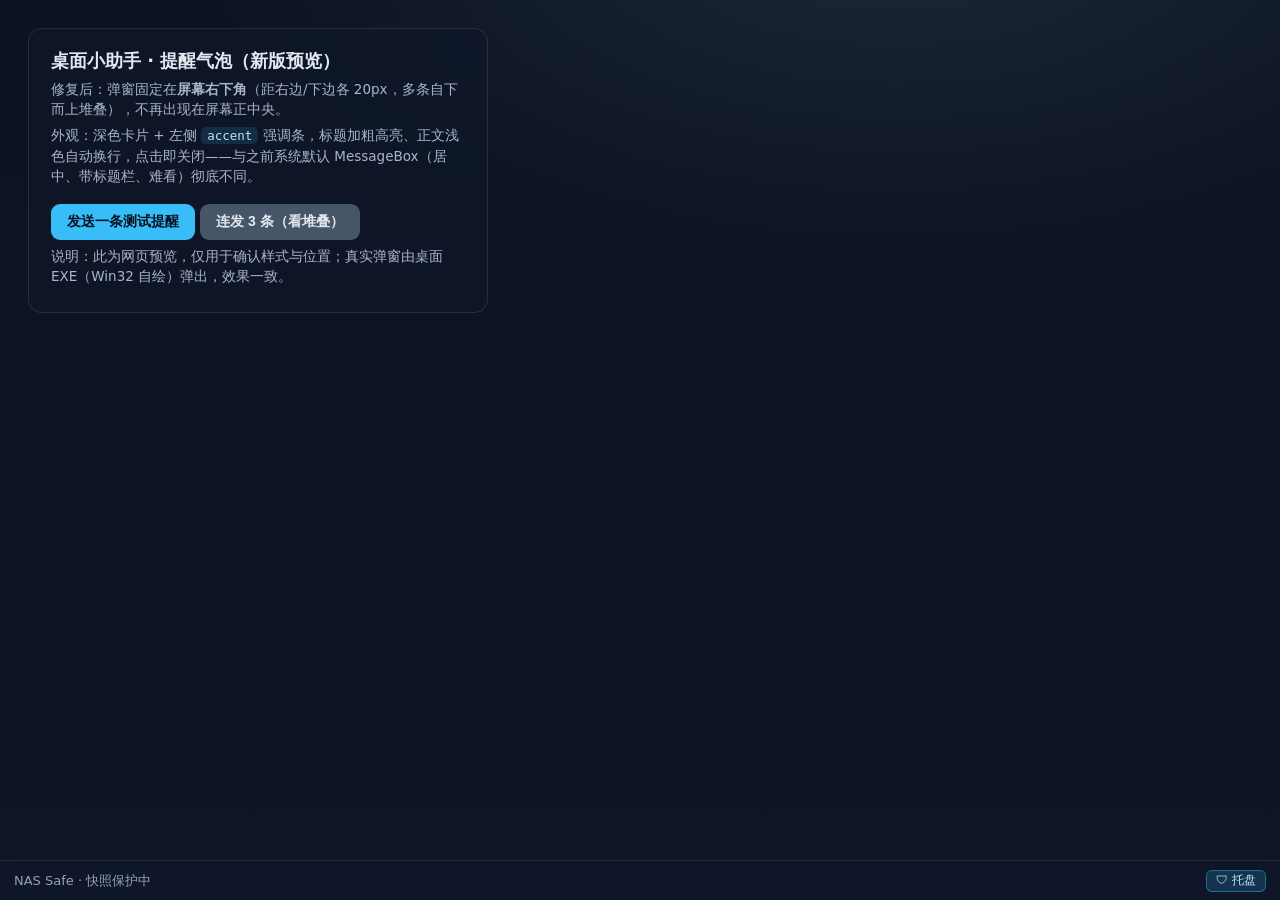
==== docs/toast_preview.html @ d4a78cbf "fix(agent): 提醒气泡改右下角+美化，已安装不再弹下载页 (bump 1.0.6.8) - ToastManager 重写：弃用 GDI 自绘，改用窗口类背景刷+子 STATIC 控件，  " ====
<!DOCTYPE html>
<html lang="zh-CN">
<head>
<meta charset="UTF-8" />
<meta name="viewport" content="width=device-width, initial-scale=1.0" />
<title>桌面小助手 · 提醒气泡预览</title>
<style>
  :root {
    --card: #0f172a;       /* 卡片底色（与原生弹窗 hbrBackground 一致） */
    --accent: #38bdf8;     /* 强调条 / 标题色 */
    --fg: #e2e8f0;         /* 正文浅色 */
    --muted: #94a3b8;
  }
  * { box-sizing: border-box; }
  html, body { height: 100%; margin: 0; }
  body {
    font-family: "Microsoft YaHei UI", "PingFang SC", "Segoe UI", system-ui, sans-serif;
    background:
      radial-gradient(1200px 600px at 70% -10%, #1e293b 0%, transparent 60%),
      linear-gradient(180deg, #0b1220 0%, #0e1626 100%);
    color: #cbd5e1;
    overflow: hidden;
  }
  .fake-taskbar {
    position: fixed; left: 0; right: 0; bottom: 0; height: 40px;
    background: rgba(15,23,42,.85); border-top: 1px solid rgba(148,163,184,.15);
    display: flex; align-items: center; gap: 10px; padding: 0 14px;
    color: #94a3b8; font-size: 13px; backdrop-filter: blur(6px);
  }
  .fake-taskbar .tray {
    margin-left: auto; width: 60px; height: 22px; border-radius: 6px;
    background: rgba(56,189,248,.18); border: 1px solid rgba(56,189,248,.4);
    display: flex; align-items: center; justify-content: center; font-size: 12px; color: #bae6fd;
  }
  /* ---------- 真正的 Toast 卡片（与桌面 EXE 弹出样式一致） ---------- */
  .toast {
    position: fixed; right: 20px; width: 340px; min-height: 104px;
    background: var(--card);
    border-radius: 10px;
    box-shadow: 0 10px 30px rgba(0,0,0,.45), 0 0 0 1px rgba(148,163,184,.12);
    display: flex; overflow: hidden; cursor: pointer;
    opacity: 0; transform: translateY(12px) scale(.98);
    transition: opacity .22s ease, transform .22s ease;
    z-index: 9999;
  }
  .toast.show { opacity: 1; transform: translateY(0) scale(1); }
  .toast .bar { width: 4px; flex: 0 0 4px; background: var(--accent); }
  .toast .body { padding: 12px 16px 14px 12px; flex: 1 1 auto; }
  .toast .title {
    color: var(--accent); font-weight: 600; font-size: 15px; line-height: 24px;
    margin: 0 0 4px; letter-spacing: .2px;
  }
  .toast .text { color: var(--fg); font-size: 13.5px; line-height: 19px; margin: 0; }
  /* 多条时自下而上堆叠 */
  .toast.t1 { bottom: 20px; }
  .toast.t2 { bottom: 132px; }
  .toast.t3 { bottom: 244px; }

  .panel {
    position: fixed; top: 28px; left: 28px; max-width: 460px;
    background: rgba(15,23,42,.7); border: 1px solid rgba(148,163,184,.18);
    border-radius: 14px; padding: 20px 22px; backdrop-filter: blur(8px);
  }
  .panel h1 { font-size: 18px; margin: 0 0 6px; color: #e2e8f0; }
  .panel p { margin: 6px 0; font-size: 13.5px; line-height: 20px; color: #a9b6c9; }
  .panel code { background: rgba(56,189,248,.14); color: #bae6fd; padding: 1px 6px; border-radius: 5px; font-size: 12.5px; }
  .btn {
    margin-top: 12px; display: inline-block; cursor: pointer;
    background: var(--accent); color: #06121f; border: none; border-radius: 9px;
    padding: 9px 16px; font-size: 14px; font-weight: 600;
  }
  .btn:hover { filter: brightness(1.06); }
  .note { color: var(--muted); font-size: 12px; margin-top: 10px; }
</style>
</head>
<body>
  <div class="panel">
    <h1>桌面小助手 · 提醒气泡（新版预览）</h1>
    <p>修复后：弹窗固定在<b>屏幕右下角</b>（距右边/下边各 20px，多条自下而上堆叠），不再出现在屏幕正中央。</p>
    <p>外观：深色卡片 + 左侧 <code>accent</code> 强调条，标题加粗高亮、正文浅色自动换行，点击即关闭——与之前系统默认 MessageBox（居中、带标题栏、难看）彻底不同。</p>
    <button class="btn" id="send">发送一条测试提醒</button>
    <button class="btn" id="send3" style="background:#475569;color:#e2e8f0;">连发 3 条（看堆叠）</button>
    <p class="note">说明：此为网页预览，仅用于确认样式与位置；真实弹窗由桌面 EXE（Win32 自绘）弹出，效果一致。</p>
  </div>

  <div class="fake-taskbar">
    <span>NAS Safe · 快照保护中</span>
    <span class="tray">🛡 托盘</span>
  </div>

  <script>
    let seq = 0;
    function pop(title, text, cls) {
      const el = document.createElement('div');
      el.className = 'toast ' + (cls || '');
      el.innerHTML =
        '<div class="bar"></div>' +
        '<div class="body"><p class="title"></p><p class="text"></p></div>';
      el.querySelector('.title').textContent = title;
      el.querySelector('.text').textContent = text;
      document.body.appendChild(el);
      requestAnimationFrame(() => el.classList.add('show'));
      el.addEventListener('click', () => dismiss(el));
      // 真实弹窗 6s 后自动销毁
      setTimeout(() => dismiss(el), 6000);
    }
    function dismiss(el) {
      el.classList.remove('show');
      setTimeout(() => el.remove(), 240);
    }
    document.getElementById('send').onclick = () => pop('NAS Safe 提醒', '检测到异常写入行为，已自动创建锁快照。点击查看详情。');
    document.getElementById('send3').onclick = () => {
      pop('NAS Safe 提醒 1', '这是第 1 条测试消息，出现在最底部。', 't1');
      setTimeout(() => pop('NAS Safe 提醒 2', '这是第 2 条，向上堆叠。', 't2'), 400);
      setTimeout(() => pop('NAS Safe 提醒 3', '这是第 3 条，继续向上。', 't3'), 800);
    };
  </script>
</body>
</html>
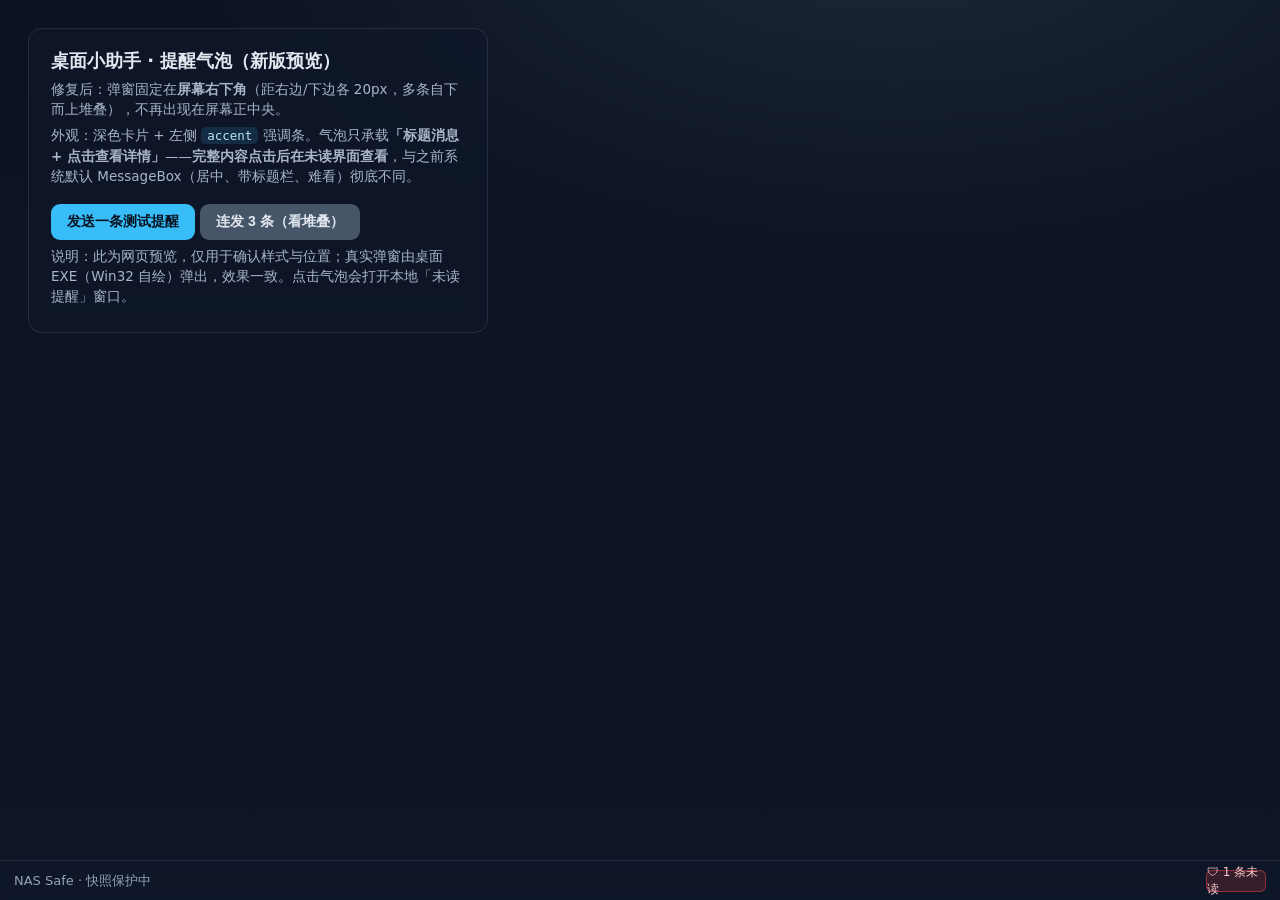
==== commit 4ff70214: "fix(agent): 提醒气泡改为标题消息+点击查看，点击打开未读界面 (bump 1.0.6.9)" ====
--- a/docs/toast_preview.html
+++ b/docs/toast_preview.html
@@ -29,8 +29,8 @@
   }
   .fake-taskbar .tray {
     margin-left: auto; width: 60px; height: 22px; border-radius: 6px;
-    background: rgba(56,189,248,.18); border: 1px solid rgba(56,189,248,.4);
-    display: flex; align-items: center; justify-content: center; font-size: 12px; color: #bae6fd;
+    background: rgba(239,68,68,.18); border: 1px solid rgba(239,68,68,.5);
+    display: flex; align-items: center; justify-content: center; font-size: 12px; color: #fecaca;
   }
   /* ---------- 真正的 Toast 卡片（与桌面 EXE 弹出样式一致） ---------- */
   .toast {
@@ -51,6 +51,7 @@
     margin: 0 0 4px; letter-spacing: .2px;
   }
   .toast .text { color: var(--fg); font-size: 13.5px; line-height: 19px; margin: 0; }
+  .toast .cta { color: var(--muted); font-size: 12px; margin-top: 6px; }
   /* 多条时自下而上堆叠 */
   .toast.t1 { bottom: 20px; }
   .toast.t2 { bottom: 132px; }
@@ -70,49 +71,107 @@
     padding: 9px 16px; font-size: 14px; font-weight: 600;
   }
   .btn:hover { filter: brightness(1.06); }
+  .btn.ghost { background: #475569; color: #e2e8f0; }
   .note { color: var(--muted); font-size: 12px; margin-top: 10px; }
+
+  /* ---------- 点击后弹出的「未读提醒」窗口（mock，与 EXE 内 tkinter 窗口一致） ---------- */
+  .inbox {
+    position: fixed; top: 50%; left: 50%; transform: translate(-50%,-50%) scale(.96);
+    width: 520px; max-height: 70vh; background: #f6f8fc; border-radius: 12px; overflow: hidden;
+    box-shadow: 0 20px 60px rgba(0,0,0,.5); opacity: 0; pointer-events: none;
+    transition: opacity .18s ease, transform .18s ease; z-index: 10000; display: flex; flex-direction: column;
+  }
+  .inbox.show { opacity: 1; transform: translate(-50%,-50%) scale(1); pointer-events: auto; }
+  .inbox .hd { background: #2563eb; color: #fff; height: 44px; display: flex; align-items: center; padding: 0 14px; font-weight: 600; font-size: 14px; }
+  .inbox .hd .x { margin-left: auto; cursor: pointer; font-size: 16px; opacity: .85; }
+  .inbox .bd { padding: 14px 18px; overflow: auto; }
+  .inbox .row { background: #fff; border: 1px solid #e6e9f0; border-radius: 9px; padding: 11px 13px; margin-bottom: 10px; font-size: 13.5px; color: #111827; line-height: 19px; }
+  .inbox .row .ts { color: #6b7280; font-size: 12px; margin-right: 8px; }
+  .inbox .empty { text-align: center; color: #16a34a; padding: 40px 0; }
+  .inbox .ft { display: flex; justify-content: space-between; padding: 10px 18px 16px; }
+  .inbox .ft button { border: none; border-radius: 8px; padding: 8px 16px; font-size: 13px; cursor: pointer; font-weight: 600; }
+  .inbox .ft .all { background: #eef1f7; color: #111827; }
+  .inbox .ft .close { background: #2563eb; color: #fff; }
 </style>
 </head>
 <body>
   <div class="panel">
     <h1>桌面小助手 · 提醒气泡（新版预览）</h1>
     <p>修复后：弹窗固定在<b>屏幕右下角</b>（距右边/下边各 20px，多条自下而上堆叠），不再出现在屏幕正中央。</p>
-    <p>外观：深色卡片 + 左侧 <code>accent</code> 强调条，标题加粗高亮、正文浅色自动换行，点击即关闭——与之前系统默认 MessageBox（居中、带标题栏、难看）彻底不同。</p>
+    <p>外观：深色卡片 + 左侧 <code>accent</code> 强调条。气泡只承载<b>「标题消息 + 点击查看详情」</b>——<b>完整内容点击后在未读界面查看</b>，与之前系统默认 MessageBox（居中、带标题栏、难看）彻底不同。</p>
     <button class="btn" id="send">发送一条测试提醒</button>
-    <button class="btn" id="send3" style="background:#475569;color:#e2e8f0;">连发 3 条（看堆叠）</button>
-    <p class="note">说明：此为网页预览，仅用于确认样式与位置；真实弹窗由桌面 EXE（Win32 自绘）弹出，效果一致。</p>
+    <button class="btn ghost" id="send3">连发 3 条（看堆叠）</button>
+    <p class="note">说明：此为网页预览，仅用于确认样式与位置；真实弹窗由桌面 EXE（Win32 自绘）弹出，效果一致。点击气泡会打开本地「未读提醒」窗口。</p>
+  </div>
+
+  <!-- 点击气泡后打开的「未读提醒」窗口（mock） -->
+  <div class="inbox" id="inbox">
+    <div class="hd">NAS Safe 桌面助手 · 未读提醒<span class="x" id="inboxX">✕</span></div>
+    <div class="bd" id="inboxBody"></div>
+    <div class="ft">
+      <button class="all" id="inboxAll">全部标记已读</button>
+      <button class="close" id="inboxClose">关闭</button>
+    </div>
   </div>
 
   <div class="fake-taskbar">
     <span>NAS Safe · 快照保护中</span>
-    <span class="tray">🛡 托盘</span>
+    <span class="tray">🛡 1 条未读</span>
   </div>
 
   <script>
+    // 模拟未读数据：每条都是「完整内容」，气泡里只显示标题
+    const UNREAD = [
+      { ts: "09-30 14:02", text: "「我的文件」空间即将用尽（已用 95%）：请尽快清理或扩容，避免快照写入失败。" },
+      { ts: "09-30 13:50", text: "CPU 温度过高（92°C）：检查散热风扇与风道，持续高温可能触发降频或关机。" },
+      { ts: "09-30 13:30", text: "检测到异常批量写入行为，已自动创建锁快照 auto-202609301330，可在时间轴回滚。" }
+    ];
     let seq = 0;
-    function pop(title, text, cls) {
+    function pop(title, headline, n, cls) {
       const el = document.createElement('div');
       el.className = 'toast ' + (cls || '');
+      const cta = (n > 1) ? `等 ${n} 项  ·  点击查看详情 ›` : `点击查看详情 ›`;
       el.innerHTML =
         '<div class="bar"></div>' +
-        '<div class="body"><p class="title"></p><p class="text"></p></div>';
+        '<div class="body"><p class="title"></p><p class="text"></p><p class="cta"></p></div>';
       el.querySelector('.title').textContent = title;
-      el.querySelector('.text').textContent = text;
+      el.querySelector('.text').textContent = headline;
+      el.querySelector('.cta').textContent = cta;
       document.body.appendChild(el);
       requestAnimationFrame(() => el.classList.add('show'));
-      el.addEventListener('click', () => dismiss(el));
-      // 真实弹窗 6s 后自动销毁
+      el.addEventListener('click', () => { dismiss(el); openInbox(); });
       setTimeout(() => dismiss(el), 6000);
     }
     function dismiss(el) {
       el.classList.remove('show');
       setTimeout(() => el.remove(), 240);
     }
-    document.getElementById('send').onclick = () => pop('NAS Safe 提醒', '检测到异常写入行为，已自动创建锁快照。点击查看详情。');
+    function openInbox() {
+      const body = document.getElementById('inboxBody');
+      body.innerHTML = '';
+      if (!UNREAD.length) {
+        body.innerHTML = '<div class="empty">✓ 没有未读提醒<br><span style="color:#6b7280;font-size:12px">一切正常，有异常会在这里告诉你</span></div>';
+      } else {
+        UNREAD.forEach(u => {
+          const d = document.createElement('div');
+          d.className = 'row';
+          d.innerHTML = `<span class="ts">${u.ts}</span>${u.text}`;
+          body.appendChild(d);
+        });
+      }
+      document.getElementById('inbox').classList.add('show');
+    }
+    function closeInbox() { document.getElementById('inbox').classList.remove('show'); }
+    document.getElementById('inboxX').onclick = closeInbox;
+    document.getElementById('inboxClose').onclick = closeInbox;
+    document.getElementById('inboxAll').onclick = () => { UNREAD.length = 0; openInbox(); };
+
+    document.getElementById('send').onclick = () =>
+      pop('NAS Safe 异常提醒', '「我的文件」空间即将用尽（已用 95%）', 1);
     document.getElementById('send3').onclick = () => {
-      pop('NAS Safe 提醒 1', '这是第 1 条测试消息，出现在最底部。', 't1');
-      setTimeout(() => pop('NAS Safe 提醒 2', '这是第 2 条，向上堆叠。', 't2'), 400);
-      setTimeout(() => pop('NAS Safe 提醒 3', '这是第 3 条，继续向上。', 't3'), 800);
+      pop('NAS Safe 异常提醒', '「我的文件」空间即将用尽（已用 95%）', 3, 't1');
+      setTimeout(() => pop('NAS Safe 异常提醒', 'CPU 温度过高（92°C）', 3, 't2'), 400);
+      setTimeout(() => pop('NAS Safe 异常提醒', '检测到异常批量写入行为', 3, 't3'), 800);
     };
   </script>
 </body>
